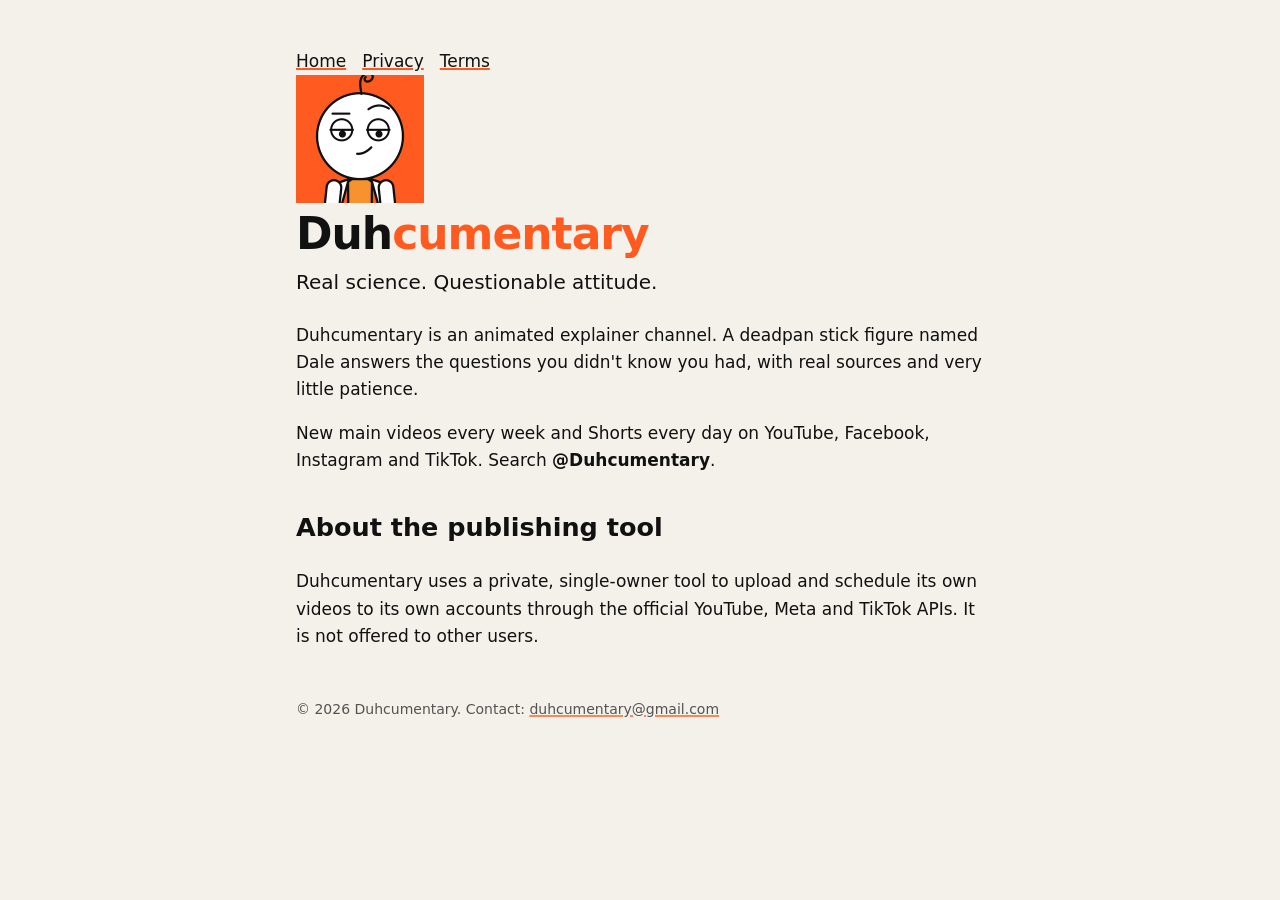
==== index.html @ ef3843ad "Duhcumentary site: home, privacy, terms Co-Authored-By: Claude Opus 5.5 <noreply@anthropic.com>" ====
<!doctype html><html lang="en"><head><meta charset="utf-8"><meta name="viewport" content="width=device-width,initial-scale=1">
<title>Duhcumentary</title><link rel="stylesheet" href="style.css"><link rel="icon" href="logo.png"></head><body><main><nav><a href="index.html">Home</a><a href="privacy.html">Privacy</a><a href="terms.html">Terms</a></nav>
<img src="logo.png" alt="Dale, the Duhcumentary narrator" width="128" height="128"><h1>Duh<span>cumentary</span></h1><p class="tag">Real science. Questionable attitude.</p>
<p>Duhcumentary is an animated explainer channel. A deadpan stick figure named Dale answers the questions you didn't know you had, with real sources and very little patience.</p>
<p>New main videos every week and Shorts every day on YouTube, Facebook, Instagram and TikTok. Search <strong>@Duhcumentary</strong>.</p>
<h2>About the publishing tool</h2>
<p>Duhcumentary uses a private, single-owner tool to upload and schedule its own videos to its own accounts through the official YouTube, Meta and TikTok APIs. It is not offered to other users.</p><footer>&copy; 2026 Duhcumentary. Contact: <a href="mailto:duhcumentary@gmail.com">duhcumentary@gmail.com</a></footer></main></body></html>
---- style.css ----
:root{--paper:#F4F1EA;--ink:#111;--accent:#FF5A1F}
*{box-sizing:border-box}body{margin:0;background:var(--paper);color:var(--ink);font:17px/1.6 system-ui,-apple-system,Segoe UI,Roboto,sans-serif}
main{max-width:720px;margin:0 auto;padding:48px 16px}
h1{font-size:44px;line-height:1.05;margin:0 0 8px;letter-spacing:-1px}h1 span{color:var(--accent)}
h2{margin-top:32px}a{color:var(--ink);text-decoration-color:var(--accent);text-decoration-thickness:2px}
.tag{font-size:20px;margin:0 0 24px}nav a{margin-right:16px}footer{margin-top:48px;font-size:14px;opacity:.7}
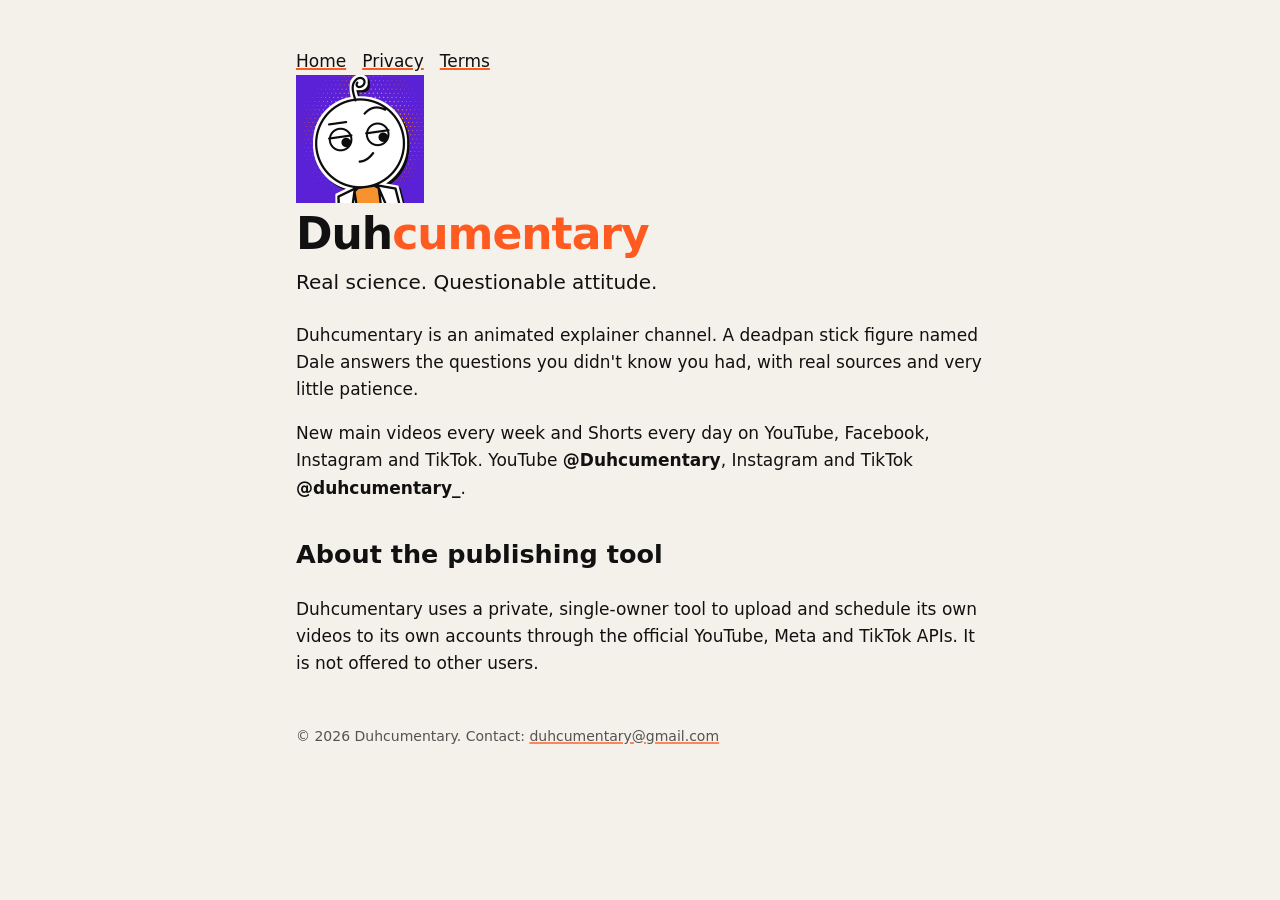
==== commit 6f313b5a: "Real handles Co-Authored-By: Claude Opus 5.5 <noreply@anthropic.com>" ====
--- a/index.html
+++ b/index.html
@@ -2,6 +2,6 @@
 <title>Duhcumentary</title><link rel="stylesheet" href="style.css"><link rel="icon" href="logo.png"></head><body><main><nav><a href="index.html">Home</a><a href="privacy.html">Privacy</a><a href="terms.html">Terms</a></nav>
 <img src="logo.png" alt="Dale, the Duhcumentary narrator" width="128" height="128"><h1>Duh<span>cumentary</span></h1><p class="tag">Real science. Questionable attitude.</p>
 <p>Duhcumentary is an animated explainer channel. A deadpan stick figure named Dale answers the questions you didn't know you had, with real sources and very little patience.</p>
-<p>New main videos every week and Shorts every day on YouTube, Facebook, Instagram and TikTok. Search <strong>@Duhcumentary</strong>.</p>
+<p>New main videos every week and Shorts every day on YouTube, Facebook, Instagram and TikTok. YouTube <strong>@Duhcumentary</strong>, Instagram and TikTok <strong>@duhcumentary_</strong>.</p>
 <h2>About the publishing tool</h2>
 <p>Duhcumentary uses a private, single-owner tool to upload and schedule its own videos to its own accounts through the official YouTube, Meta and TikTok APIs. It is not offered to other users.</p><footer>&copy; 2026 Duhcumentary. Contact: <a href="mailto:duhcumentary@gmail.com">duhcumentary@gmail.com</a></footer></main></body></html>
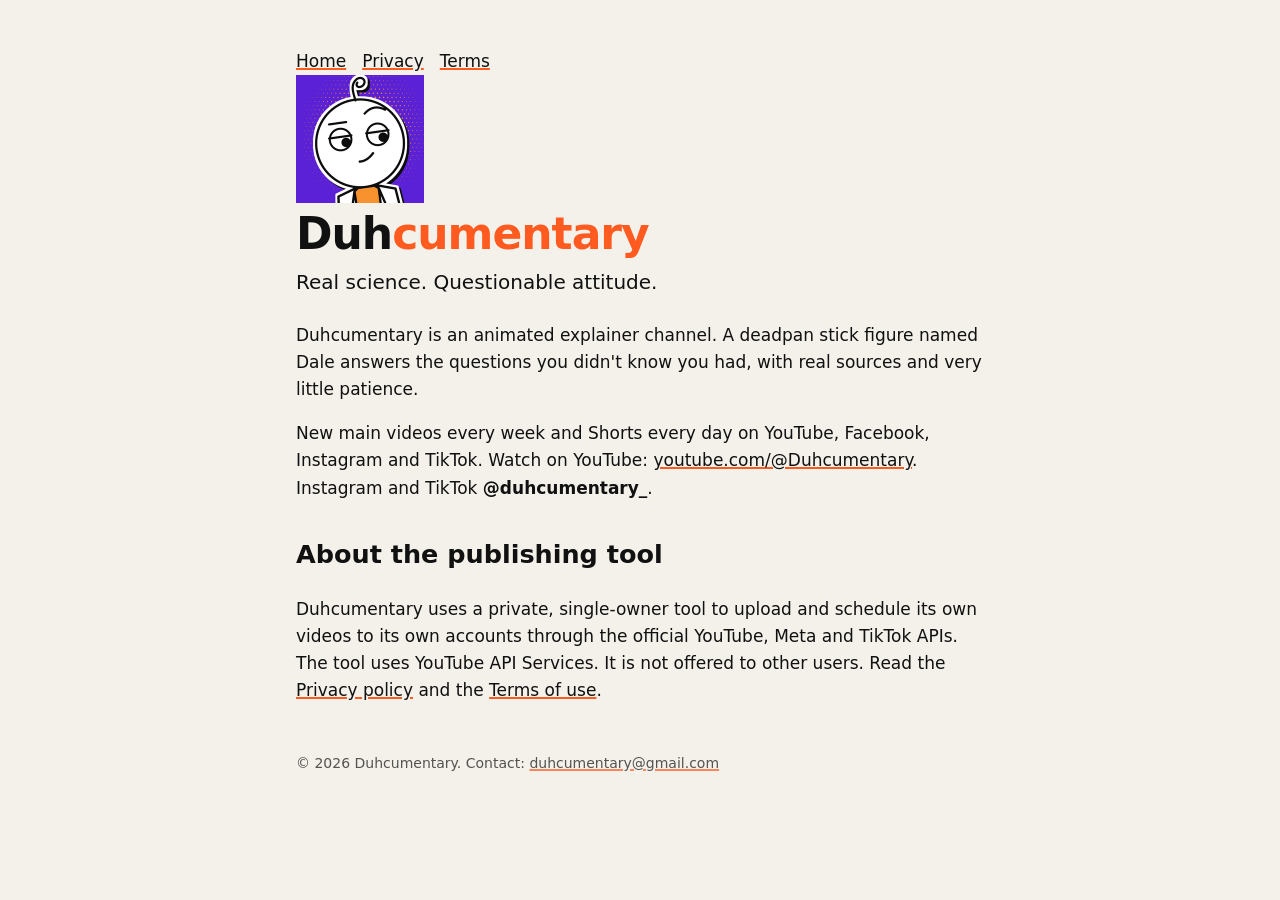
==== commit 87b49f2d: "Privacy: YouTube API Services notice, links to YouTube ToS and Google Privacy Policy, revoke and del" ====
--- a/index.html
+++ b/index.html
@@ -2,6 +2,6 @@
 <title>Duhcumentary</title><link rel="stylesheet" href="style.css"><link rel="icon" href="logo.png"></head><body><main><nav><a href="index.html">Home</a><a href="privacy.html">Privacy</a><a href="terms.html">Terms</a></nav>
 <img src="logo.png" alt="Dale, the Duhcumentary narrator" width="128" height="128"><h1>Duh<span>cumentary</span></h1><p class="tag">Real science. Questionable attitude.</p>
 <p>Duhcumentary is an animated explainer channel. A deadpan stick figure named Dale answers the questions you didn't know you had, with real sources and very little patience.</p>
-<p>New main videos every week and Shorts every day on YouTube, Facebook, Instagram and TikTok. YouTube <strong>@Duhcumentary</strong>, Instagram and TikTok <strong>@duhcumentary_</strong>.</p>
+<p>New main videos every week and Shorts every day on YouTube, Facebook, Instagram and TikTok. Watch on YouTube: <a href="https://www.youtube.com/@Duhcumentary">youtube.com/@Duhcumentary</a>. Instagram and TikTok <strong>@duhcumentary_</strong>.</p>
 <h2>About the publishing tool</h2>
-<p>Duhcumentary uses a private, single-owner tool to upload and schedule its own videos to its own accounts through the official YouTube, Meta and TikTok APIs. It is not offered to other users.</p><footer>&copy; 2026 Duhcumentary. Contact: <a href="mailto:duhcumentary@gmail.com">duhcumentary@gmail.com</a></footer></main></body></html>
+<p>Duhcumentary uses a private, single-owner tool to upload and schedule its own videos to its own accounts through the official YouTube, Meta and TikTok APIs. The tool uses YouTube API Services. It is not offered to other users. Read the <a href="privacy.html">Privacy policy</a> and the <a href="terms.html">Terms of use</a>.</p><footer>&copy; 2026 Duhcumentary. Contact: <a href="mailto:duhcumentary@gmail.com">duhcumentary@gmail.com</a></footer></main></body></html>
